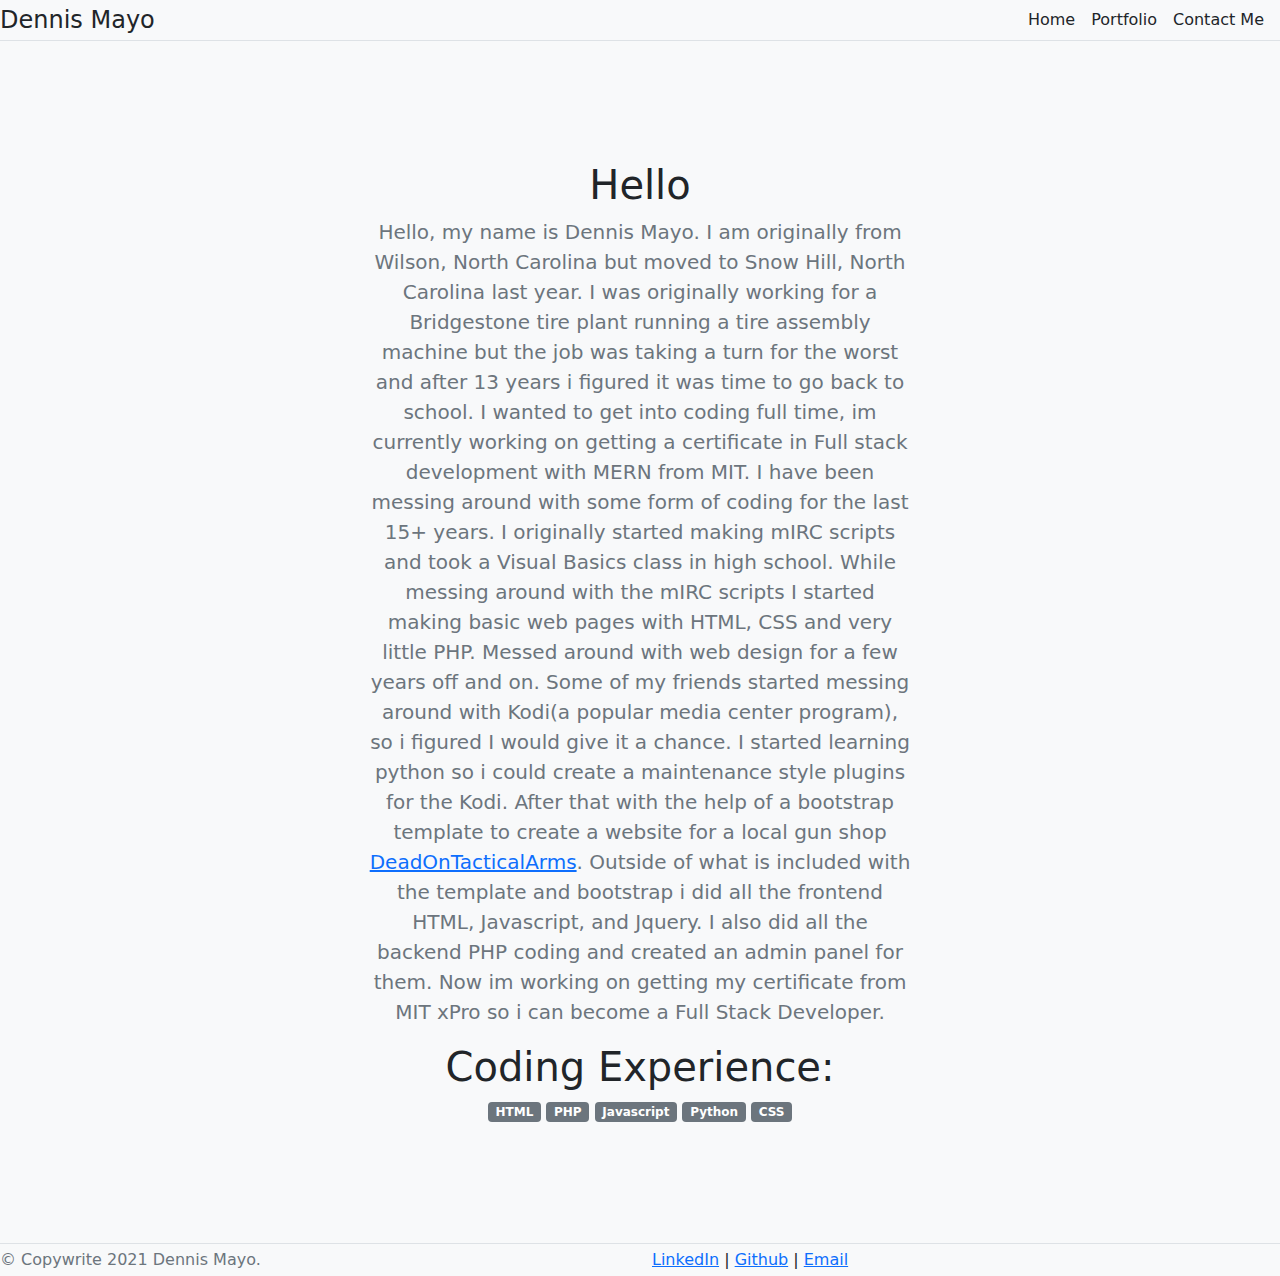
==== index.html @ 576a7943 "page updates" ====
<!DOCTYPE html>
<html lang="en" class="h-100">
<head>
    <meta charset="UTF-8">
    <meta http-equiv="X-UA-Compatible" content="IE=edge">
    <meta name="viewport" content="width=device-width, initial-scale=1.0">
    <title>Contact Me</title>
    <link href="./assets/css/bootstrap.min.css" rel="stylesheet" integrity="sha384-KyZXEAg3QhqLMpG8r+8fhAXLRk2vvoC2f3B09zVXn8CA5QIVfZOJ3BCsw2P0p/We" crossorigin="anonymous">
    <link href="./assets/css/custom.css" rel="stylesheet">
    <link href="./assets/css/fontawesome.min.css" rel="stylesheet">
</head>

<body class="d-flex flex-column h-100 bg-light">
    <header>
        <div class="d-flex flex-column flex-md-row align-items-center mb-4 border-bottom">
            <a href="./index.html" class="d-flex align-items-center text-dark text-decoration-none">
                <span class="fs-4">Dennis Mayo</span>
            </a>
        
            <nav class="d-inline-flex mt-2 mt-md-0 ms-md-auto">
                <a class="me-3 py-2 text-dark text-decoration-none active" href="./index.html">Home</a>
                <a class="me-3 py-2 text-dark text-decoration-none" href="./portfolio.html">Portfolio</a>
                <a class="me-3 py-2 text-dark text-decoration-none" href="./contact.html">Contact Me</a>
            </nav>
        </div>
    </header>
    
    <main class="flex-shrink-0">
        <section class="py-5 text-center container">
            <div class="row py-lg-5">
              <div class="col-lg-6 col-md-8 mx-auto">
                <h1 class="fw-light">Hello</h1>
                <p class="lead text-muted">Hello, my name is Dennis Mayo.  I am originally from Wilson, North Carolina but moved to Snow Hill, North Carolina last year.
                  I was originally working for a Bridgestone tire plant running a tire assembly machine but the job was taking a turn for the worst and after 13 years i figured 
                  it was time to go back to school.  I wanted to get into coding full time, im currently working on getting a certificate in Full stack development with MERN from MIT.
                  I have been messing around with some form of coding for the last 15+ years.   I originally started making mIRC scripts and took a Visual Basics class in high school.  
                  While messing around with the mIRC scripts I started making basic web pages with HTML, CSS and very little PHP.  Messed around with web design for a few years off and on.
                  Some of my friends started messing around with Kodi(a popular media center program), so i figured I would give it a chance.  I started learning python so i could create
                  a maintenance style plugins for the Kodi.  After that with the help of a bootstrap template to create a website for a local gun shop <a href="http://DeadOnTacticalArms.com">DeadOnTacticalArms</a>.
                  Outside of what is included with the template and bootstrap i did all the frontend HTML, Javascript, and Jquery.  I also did all the backend PHP coding and created an admin panel for them.
                  Now im working on getting my certificate from MIT xPro so i can become a Full Stack Developer.
                </p>

                <h1>Coding Experience:</h1>
                <span class="badge bg-secondary">HTML</span> <span class="badge bg-secondary">PHP</span> <span class="badge bg-secondary">Javascript</span> <span class="badge bg-secondary">Python</span> <span class="badge bg-secondary">CSS</span>
              </div>
            </div>
        </section>
    </main>

    <footer class="footer mt-4 py-1 border-top">
        <div class="row">
            <div class="col-md-6">
                <span class="text-muted">&copy; Copywrite 2021 Dennis Mayo.</span>
            </div>
            <div class="col-md-6">
                <a href="">LinkedIn</a> | <a href="">Github</a> | <a href="">Email</a>
            </div>
        </div>
    </footer>

    <script src="./assets/js/bootstrap.bundle.min.js" integrity="sha384-U1DAWAznBHeqEIlVSCgzq+c9gqGAJn5c/t99JyeKa9xxaYpSvHU5awsuZVVFIhvj" crossorigin="anonymous"></script>
    <script src="./assets/js/script.js"></script>
    <script src="./assets/js/fontawesome.min.js"></script>

</body>

</html>
---- assets/css/custom.css ----
.bd-placeholder-img {
    font-size: 1.125rem;
    text-anchor: middle;
    -webkit-user-select: none;
    -moz-user-select: none;
    user-select: none;
}

@media (min-width: 768px) {
    .bd-placeholder-img-lg {
      font-size: 3.5rem;
    }
}

main > .container {
    padding: 60px 15px 0;
}
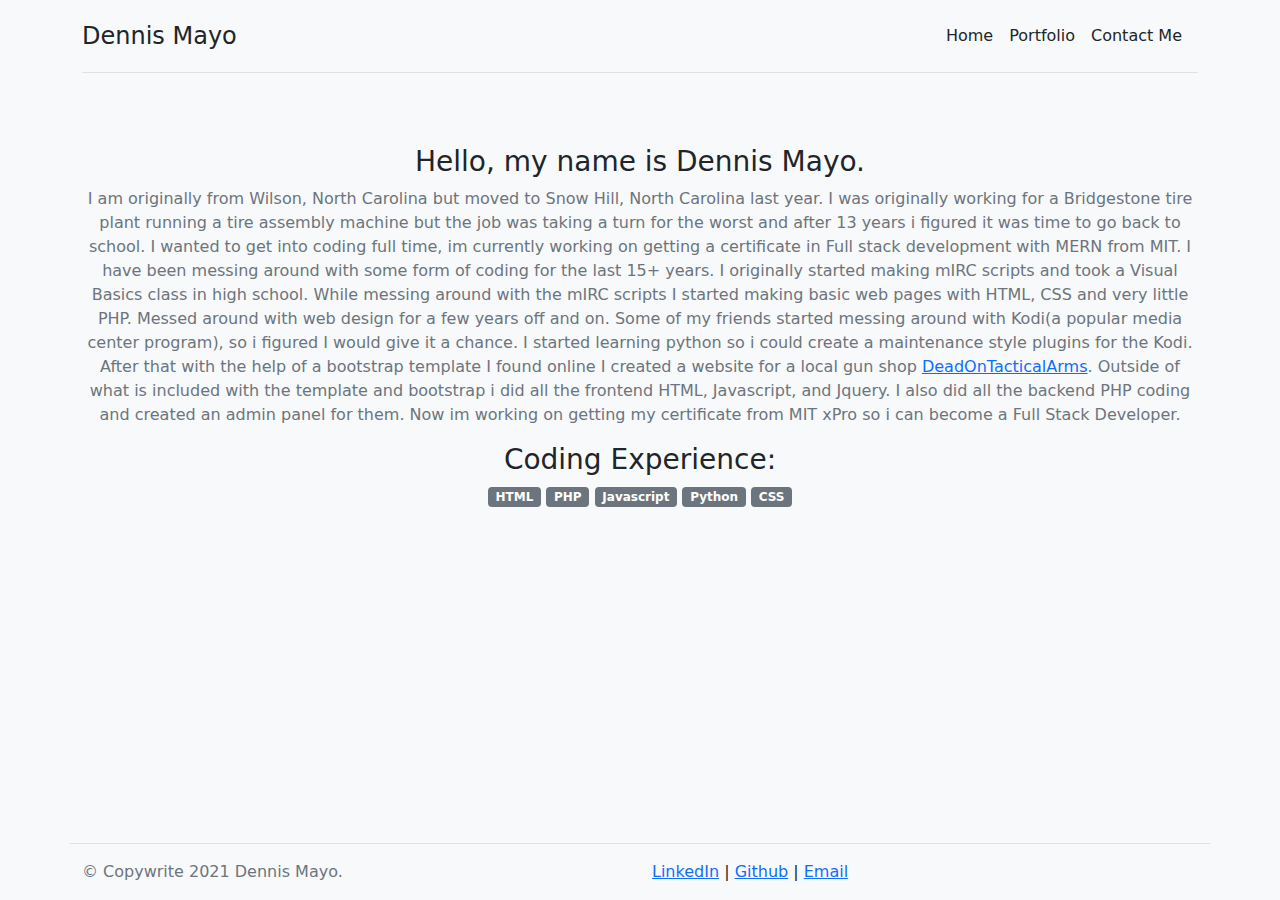
==== commit 08e1ff42: "css update" ====
--- a/index.html
+++ b/index.html
@@ -4,15 +4,16 @@
     <meta charset="UTF-8">
     <meta http-equiv="X-UA-Compatible" content="IE=edge">
     <meta name="viewport" content="width=device-width, initial-scale=1.0">
-    <title>Contact Me</title>
-    <link href="./assets/css/bootstrap.min.css" rel="stylesheet" integrity="sha384-KyZXEAg3QhqLMpG8r+8fhAXLRk2vvoC2f3B09zVXn8CA5QIVfZOJ3BCsw2P0p/We" crossorigin="anonymous">
-    <link href="./assets/css/custom.css" rel="stylesheet">
-    <link href="./assets/css/fontawesome.min.css" rel="stylesheet">
+    <title>Dennis Mayo: Home</title>
+    <link href="https://dennisamayo.github.io/assets/css/bootstrap.min.css" rel="stylesheet" integrity="sha384-KyZXEAg3QhqLMpG8r+8fhAXLRk2vvoC2f3B09zVXn8CA5QIVfZOJ3BCsw2P0p/We" crossorigin="anonymous">
+    <link href="https://dennisamayo.github.io/assets/css/custom.css" rel="stylesheet">
+    <link rel="stylesheet" href="https://cdn.jsdelivr.net/npm/bootstrap-icons@1.5.0/font/bootstrap-icons.css">
 </head>
 
-<body class="d-flex flex-column h-100 bg-light">
-    <header>
-        <div class="d-flex flex-column flex-md-row align-items-center mb-4 border-bottom">
+<body class="d-flex flex-column bg-light h-100">
+    
+    <header class="container">
+        <div class="d-flex flex-column flex-md-row align-items-center py-3 mb-4 border-bottom">
             <a href="./index.html" class="d-flex align-items-center text-dark text-decoration-none">
                 <span class="fs-4">Dennis Mayo</span>
             </a>
@@ -27,41 +28,38 @@
     
     <main class="flex-shrink-0">
         <section class="py-5 text-center container">
-            <div class="row py-lg-5">
-              <div class="col-lg-6 col-md-8 mx-auto">
-                <h1 class="fw-light">Hello</h1>
-                <p class="lead text-muted">Hello, my name is Dennis Mayo.  I am originally from Wilson, North Carolina but moved to Snow Hill, North Carolina last year.
-                  I was originally working for a Bridgestone tire plant running a tire assembly machine but the job was taking a turn for the worst and after 13 years i figured 
-                  it was time to go back to school.  I wanted to get into coding full time, im currently working on getting a certificate in Full stack development with MERN from MIT.
-                  I have been messing around with some form of coding for the last 15+ years.   I originally started making mIRC scripts and took a Visual Basics class in high school.  
-                  While messing around with the mIRC scripts I started making basic web pages with HTML, CSS and very little PHP.  Messed around with web design for a few years off and on.
-                  Some of my friends started messing around with Kodi(a popular media center program), so i figured I would give it a chance.  I started learning python so i could create
-                  a maintenance style plugins for the Kodi.  After that with the help of a bootstrap template to create a website for a local gun shop <a href="http://DeadOnTacticalArms.com">DeadOnTacticalArms</a>.
-                  Outside of what is included with the template and bootstrap i did all the frontend HTML, Javascript, and Jquery.  I also did all the backend PHP coding and created an admin panel for them.
-                  Now im working on getting my certificate from MIT xPro so i can become a Full Stack Developer.
-                </p>
+            <h3>Hello, my name is Dennis Mayo.</h3>
+            <p class="text-muted">I am originally from Wilson, North Carolina but moved to Snow Hill, North Carolina last year.
+                I was originally working for a Bridgestone tire plant running a tire assembly machine but the job was taking a turn for the worst and after 13 years i figured 
+                it was time to go back to school.  I wanted to get into coding full time, im currently working on getting a certificate in Full stack development with MERN from MIT.
+                I have been messing around with some form of coding for the last 15+ years.   I originally started making mIRC scripts and took a Visual Basics class in high school.  
+                While messing around with the mIRC scripts I started making basic web pages with HTML, CSS and very little PHP.  Messed around with web design for a few years off and on.
+                Some of my friends started messing around with Kodi(a popular media center program), so i figured I would give it a chance.  I started learning python so i could create
+                a maintenance style plugins for the Kodi.  After that with the help of a bootstrap template I found online I created a website for a local gun shop <a href="http://DeadOnTacticalArms.com">DeadOnTacticalArms</a>.
+                Outside of what is included with the template and bootstrap i did all the frontend HTML, Javascript, and Jquery.  I also did all the backend PHP coding and created an admin panel for them.
+                Now im working on getting my certificate from MIT xPro so i can become a Full Stack Developer.
+            </p>
 
-                <h1>Coding Experience:</h1>
-                <span class="badge bg-secondary">HTML</span> <span class="badge bg-secondary">PHP</span> <span class="badge bg-secondary">Javascript</span> <span class="badge bg-secondary">Python</span> <span class="badge bg-secondary">CSS</span>
-              </div>
-            </div>
+            <h3>Coding Experience:</h3>
+            <span class="badge bg-secondary">HTML</span> <span class="badge bg-secondary">PHP</span> <span class="badge bg-secondary">Javascript</span> <span class="badge bg-secondary">Python</span> <span class="badge bg-secondary">CSS</span>
         </section>
     </main>
 
-    <footer class="footer mt-4 py-1 border-top">
-        <div class="row">
-            <div class="col-md-6">
-                <span class="text-muted">&copy; Copywrite 2021 Dennis Mayo.</span>
-            </div>
-            <div class="col-md-6">
-                <a href="">LinkedIn</a> | <a href="">Github</a> | <a href="">Email</a>
+    <footer class="footer mt-auto">
+        <div class="container py-3 border-top">
+            <div class="row">
+                <div class="col-md-6">
+                    <span class="text-muted">&copy; Copywrite 2021 Dennis Mayo.</span>
+                </div>
+                <div class="col-md-6">
+                    <a href="https://www.linkedin.com/in/dennis-mayo-7958a2213/">LinkedIn</a> | <a href="https://github.com/DennisAMayo?tab=repositories">Github</a> | <a href="mailto:mayo.dennis87@gmail.com">Email</a>
+                </div>
             </div>
         </div>
     </footer>
 
-    <script src="./assets/js/bootstrap.bundle.min.js" integrity="sha384-U1DAWAznBHeqEIlVSCgzq+c9gqGAJn5c/t99JyeKa9xxaYpSvHU5awsuZVVFIhvj" crossorigin="anonymous"></script>
-    <script src="./assets/js/script.js"></script>
-    <script src="./assets/js/fontawesome.min.js"></script>
+    <script src="https://dennisamayo.github.io/assets/js/bootstrap.bundle.min.js" integrity="sha384-U1DAWAznBHeqEIlVSCgzq+c9gqGAJn5c/t99JyeKa9xxaYpSvHU5awsuZVVFIhvj" crossorigin="anonymous"></script>
+    <script src="https://dennisamayo.github.io/assets/js/script.js"></script>
 
 </body>
 
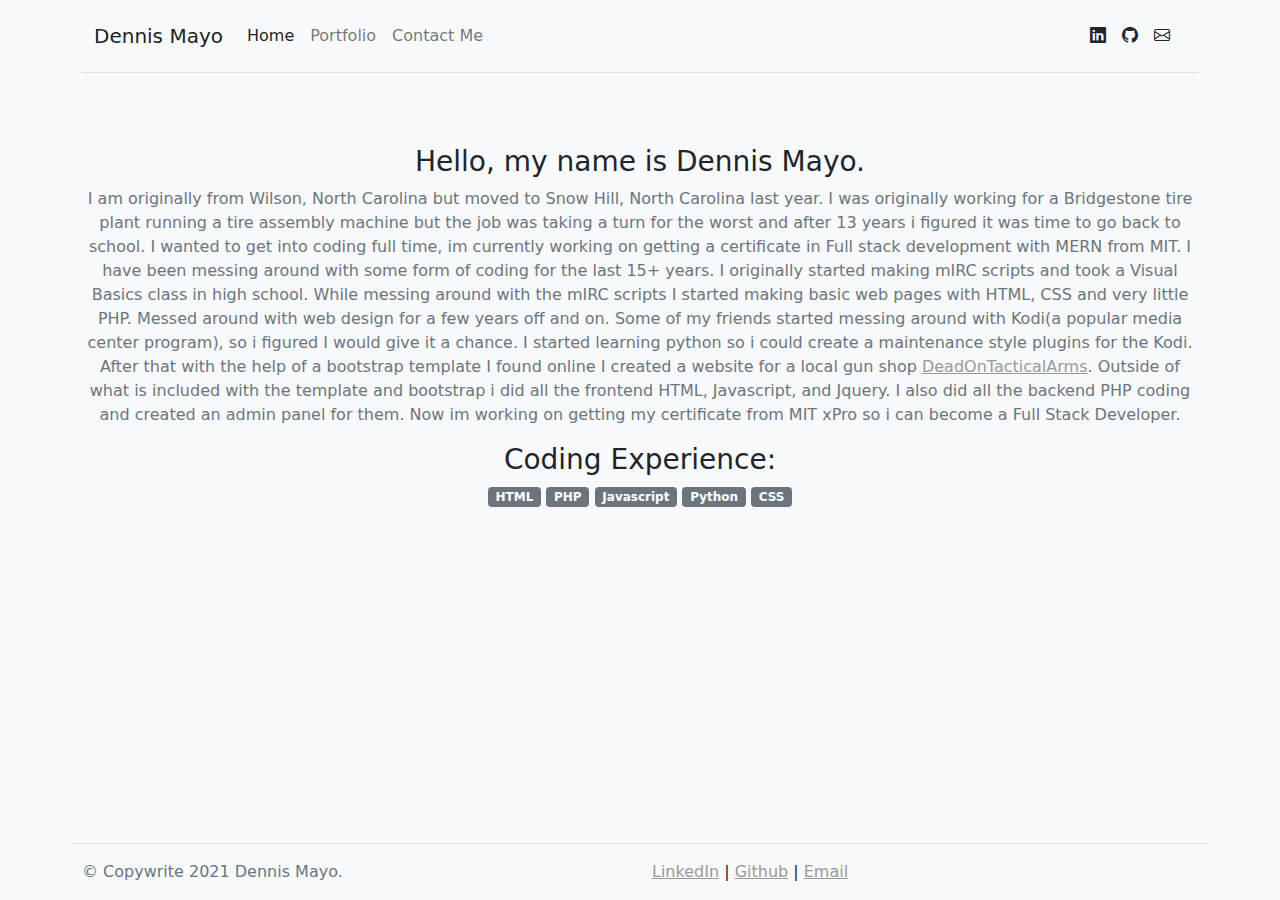
==== commit bbc88964: "page updates and minor css" ====
--- a/index.html
+++ b/index.html
@@ -13,17 +13,32 @@
 <body class="d-flex flex-column bg-light h-100">
     
     <header class="container">
-        <div class="d-flex flex-column flex-md-row align-items-center py-3 mb-4 border-bottom">
-            <a href="./index.html" class="d-flex align-items-center text-dark text-decoration-none">
-                <span class="fs-4">Dennis Mayo</span>
-            </a>
-        
-            <nav class="d-inline-flex mt-2 mt-md-0 ms-md-auto">
-                <a class="me-3 py-2 text-dark text-decoration-none active" href="./index.html">Home</a>
-                <a class="me-3 py-2 text-dark text-decoration-none" href="./portfolio.html">Portfolio</a>
-                <a class="me-3 py-2 text-dark text-decoration-none" href="./contact.html">Contact Me</a>
-            </nav>
-        </div>
+        <nav class="navbar navbar-expand-md navbar-light align-items-center py-3 mb-4 border-bottom">
+            <div class="container-fluid">
+              <a class="navbar-brand" href="#">Dennis Mayo</a>
+              <button class="navbar-toggler" type="button" data-bs-toggle="collapse" data-bs-target="#navbarCollapse" aria-controls="navbarCollapse" aria-expanded="false" aria-label="Toggle navigation">
+                <span class="navbar-toggler-icon"></span>
+              </button>
+              <div class="collapse navbar-collapse" id="navbarCollapse">
+                <ul class="navbar-nav me-auto mb-2 mb-md-0">
+                  <li class="nav-item">
+                    <a class="nav-link active" href="./index.html">Home</a>
+                  </li>
+                  <li class="nav-item">
+                    <a class="nav-link" href="./portfolio.html">Portfolio</a>
+                  </li>
+                  <li class="nav-item">
+                    <a class="nav-link" href="./contact.html">Contact Me</a>
+                  </li>
+                </ul>
+                <div class="d-flex">
+                    <a class="me-3 py-2 text-dark text-decoration-none" href="https://www.linkedin.com/in/dennis-mayo-7958a2213/"><i class="bi bi-linkedin"></i></a> 
+                    <a class="me-3 py-2 text-dark text-decoration-none" href="https://github.com/DennisAMayo?tab=repositories"><i class="bi bi-github"></i></a> 
+                    <a class="me-3 py-2 text-dark text-decoration-none" href="mailto:mayo.dennis87@gmail.com"><i class="bi bi-envelope"></i></a>
+                </div>
+              </div>
+            </div>
+        </nav>
     </header>
     
     <main class="flex-shrink-0">
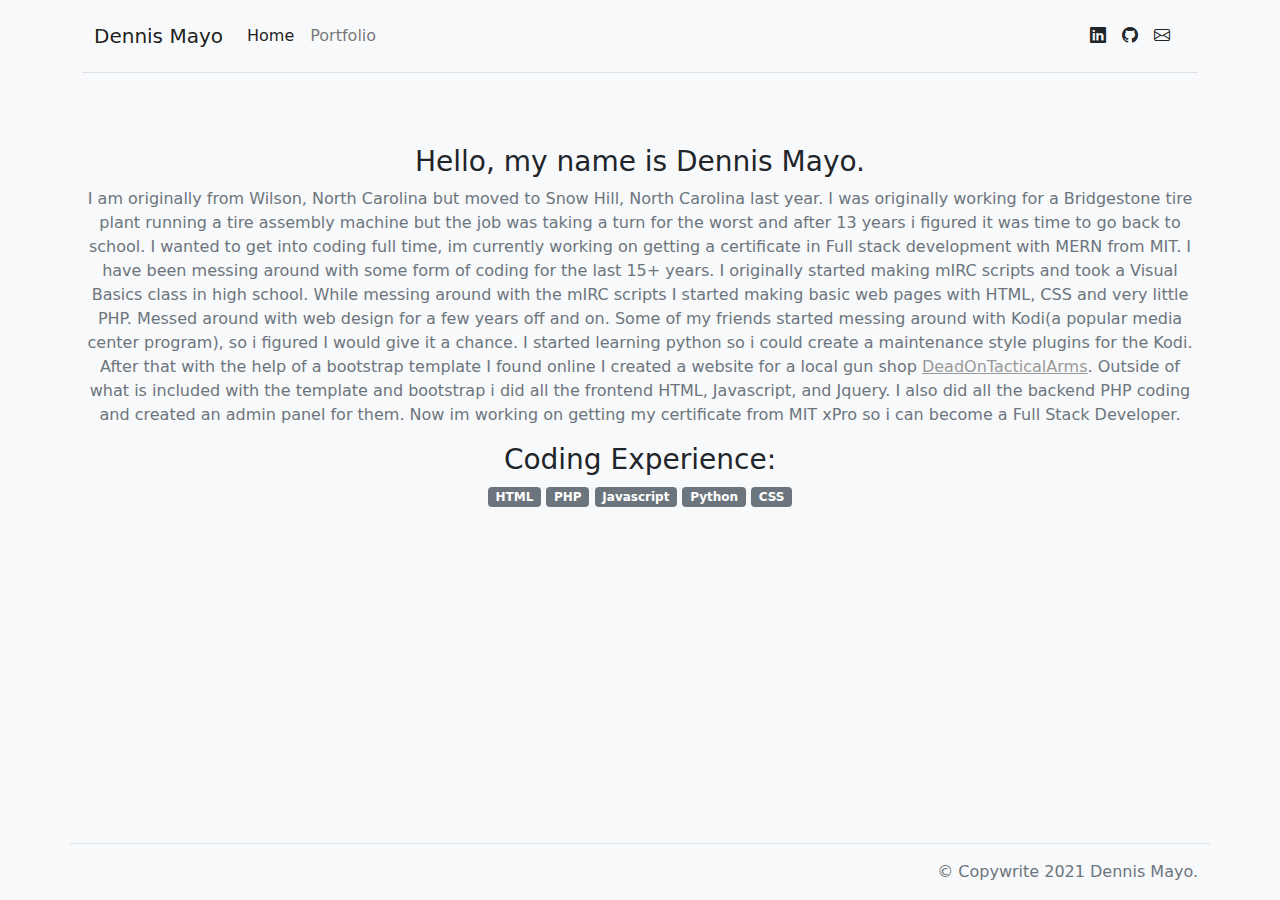
==== commit 4435078c: "code changes" ====
--- a/index.html
+++ b/index.html
@@ -26,9 +26,6 @@
                   </li>
                   <li class="nav-item">
                     <a class="nav-link" href="./portfolio.html">Portfolio</a>
-                  </li>
-                  <li class="nav-item">
-                    <a class="nav-link" href="./contact.html">Contact Me</a>
                   </li>
                 </ul>
                 <div class="d-flex">
@@ -63,11 +60,8 @@
     <footer class="footer mt-auto">
         <div class="container py-3 border-top">
             <div class="row">
-                <div class="col-md-6">
-                    <span class="text-muted">&copy; Copywrite 2021 Dennis Mayo.</span>
-                </div>
-                <div class="col-md-6">
-                    <a href="https://www.linkedin.com/in/dennis-mayo-7958a2213/">LinkedIn</a> | <a href="https://github.com/DennisAMayo?tab=repositories">Github</a> | <a href="mailto:mayo.dennis87@gmail.com">Email</a>
+                <div>
+                    <span class="text-muted float-end">&copy; Copywrite 2021 Dennis Mayo.</span>
                 </div>
             </div>
         </div>
@@ -75,6 +69,7 @@
 
     <script src="https://dennisamayo.github.io/assets/js/bootstrap.bundle.min.js" integrity="sha384-U1DAWAznBHeqEIlVSCgzq+c9gqGAJn5c/t99JyeKa9xxaYpSvHU5awsuZVVFIhvj" crossorigin="anonymous"></script>
     <script src="https://dennisamayo.github.io/assets/js/script.js"></script>
+    <script src="https://dennisamayo.github.io/assets/js/jquery-3.6.0.js"></script>
 
 </body>
 
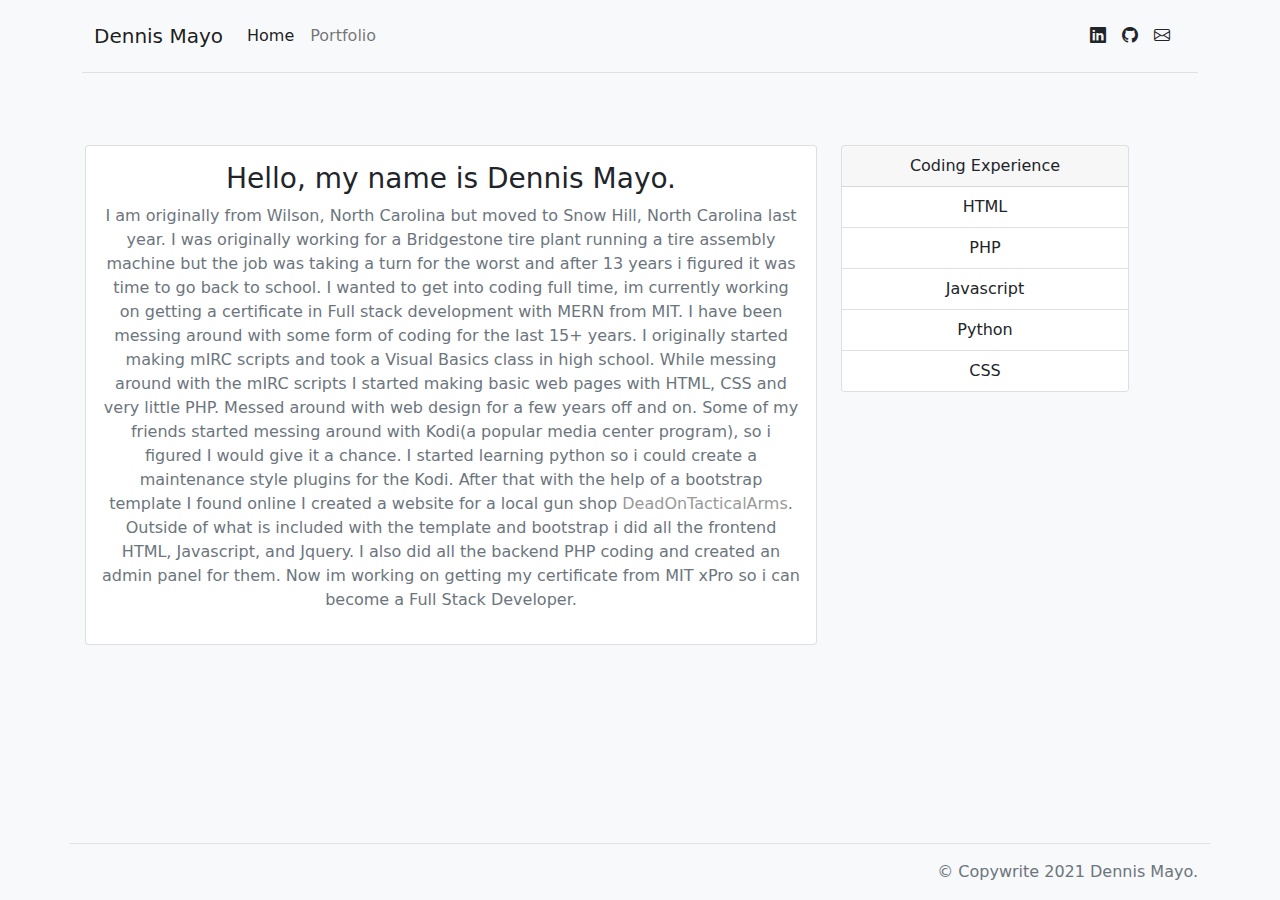
==== commit 8fa01759: "website update" ====
--- a/index.html
+++ b/index.html
@@ -5,9 +5,9 @@
     <meta http-equiv="X-UA-Compatible" content="IE=edge">
     <meta name="viewport" content="width=device-width, initial-scale=1.0">
     <title>Dennis Mayo: Home</title>
-    <link href="https://dennisamayo.github.io/assets/css/bootstrap.min.css" rel="stylesheet" integrity="sha384-KyZXEAg3QhqLMpG8r+8fhAXLRk2vvoC2f3B09zVXn8CA5QIVfZOJ3BCsw2P0p/We" crossorigin="anonymous">
-    <link href="https://dennisamayo.github.io/assets/css/custom.css" rel="stylesheet">
-    <link rel="stylesheet" href="https://cdn.jsdelivr.net/npm/bootstrap-icons@1.5.0/font/bootstrap-icons.css">
+    <link href="./assets/css/bootstrap.min.css" rel="stylesheet" integrity="sha384-KyZXEAg3QhqLMpG8r+8fhAXLRk2vvoC2f3B09zVXn8CA5QIVfZOJ3BCsw2P0p/We" crossorigin="anonymous">
+    <link href="./assets/css/custom.css" rel="stylesheet">
+    <link href="https://cdn.jsdelivr.net/npm/bootstrap-icons@1.5.0/font/bootstrap-icons.css" rel="stylesheet">
 </head>
 
 <body class="d-flex flex-column bg-light h-100">
@@ -40,20 +40,39 @@
     
     <main class="flex-shrink-0">
         <section class="py-5 text-center container">
-            <h3>Hello, my name is Dennis Mayo.</h3>
-            <p class="text-muted">I am originally from Wilson, North Carolina but moved to Snow Hill, North Carolina last year.
-                I was originally working for a Bridgestone tire plant running a tire assembly machine but the job was taking a turn for the worst and after 13 years i figured 
-                it was time to go back to school.  I wanted to get into coding full time, im currently working on getting a certificate in Full stack development with MERN from MIT.
-                I have been messing around with some form of coding for the last 15+ years.   I originally started making mIRC scripts and took a Visual Basics class in high school.  
-                While messing around with the mIRC scripts I started making basic web pages with HTML, CSS and very little PHP.  Messed around with web design for a few years off and on.
-                Some of my friends started messing around with Kodi(a popular media center program), so i figured I would give it a chance.  I started learning python so i could create
-                a maintenance style plugins for the Kodi.  After that with the help of a bootstrap template I found online I created a website for a local gun shop <a href="http://DeadOnTacticalArms.com">DeadOnTacticalArms</a>.
-                Outside of what is included with the template and bootstrap i did all the frontend HTML, Javascript, and Jquery.  I also did all the backend PHP coding and created an admin panel for them.
-                Now im working on getting my certificate from MIT xPro so i can become a Full Stack Developer.
-            </p>
-
-            <h3>Coding Experience:</h3>
-            <span class="badge bg-secondary">HTML</span> <span class="badge bg-secondary">PHP</span> <span class="badge bg-secondary">Javascript</span> <span class="badge bg-secondary">Python</span> <span class="badge bg-secondary">CSS</span>
+          <div class="row">
+            <div class="col-md-8">
+              <div class="card">
+                <div class="card-body">
+                  <h3>Hello, my name is Dennis Mayo.</h3>
+                  <p class="text-muted">I am originally from Wilson, North Carolina but moved to Snow Hill, North Carolina last year.
+                      I was originally working for a Bridgestone tire plant running a tire assembly machine but the job was taking a turn for the worst and after 13 years i figured 
+                      it was time to go back to school.  I wanted to get into coding full time, im currently working on getting a certificate in Full stack development with MERN from MIT.
+                      I have been messing around with some form of coding for the last 15+ years.   I originally started making mIRC scripts and took a Visual Basics class in high school.  
+                      While messing around with the mIRC scripts I started making basic web pages with HTML, CSS and very little PHP.  Messed around with web design for a few years off and on.
+                      Some of my friends started messing around with Kodi(a popular media center program), so i figured I would give it a chance.  I started learning python so i could create
+                      a maintenance style plugins for the Kodi.  After that with the help of a bootstrap template I found online I created a website for a local gun shop <a href="http://DeadOnTacticalArms.com">DeadOnTacticalArms</a>.
+                      Outside of what is included with the template and bootstrap i did all the frontend HTML, Javascript, and Jquery.  I also did all the backend PHP coding and created an admin panel for them.
+                      Now im working on getting my certificate from MIT xPro so i can become a Full Stack Developer.
+                  </p>
+                </div>
+              </div>
+            </div>
+            <div class="col-md-4">
+              <div class="card" style="width: 18rem;">
+                <div class="card-header">
+                  Coding Experience
+                </div>
+                <ul class="list-group list-group-flush">
+                  <li class="list-group-item">HTML</li>
+                  <li class="list-group-item">PHP</li>
+                  <li class="list-group-item">Javascript</li>
+                  <li class="list-group-item">Python</li>
+                  <li class="list-group-item">CSS</li>
+                </ul>
+              </div>
+            </div>
+          </div>
         </section>
     </main>
 
@@ -67,9 +86,8 @@
         </div>
     </footer>
 
-    <script src="https://dennisamayo.github.io/assets/js/bootstrap.bundle.min.js" integrity="sha384-U1DAWAznBHeqEIlVSCgzq+c9gqGAJn5c/t99JyeKa9xxaYpSvHU5awsuZVVFIhvj" crossorigin="anonymous"></script>
-    <script src="https://dennisamayo.github.io/assets/js/script.js"></script>
-    <script src="https://dennisamayo.github.io/assets/js/jquery-3.6.0.js"></script>
+    <script src="./assets/js/bootstrap.bundle.min.js" integrity="sha384-U1DAWAznBHeqEIlVSCgzq+c9gqGAJn5c/t99JyeKa9xxaYpSvHU5awsuZVVFIhvj" crossorigin="anonymous"></script>
+    <script src="./assets/js/script.js"></script>
 
 </body>
 
--- a/assets/css/custom.css
+++ b/assets/css/custom.css
@@ -0,0 +1,26 @@
+.bd-placeholder-img {
+    font-size: 1.125rem;
+    text-anchor: middle;
+    -webkit-user-select: none;
+    -moz-user-select: none;
+    user-select: none;
+}
+
+@media (min-width: 768px) {
+    .bd-placeholder-img-lg {
+      font-size: 3.5rem;
+    }
+}
+
+main > .container {
+    padding: 20px 15px 0;
+}
+
+a {
+    color: #999;
+    text-decoration: none;
+}
+a:hover {
+    color: #555;
+    text-decoration: none;
+}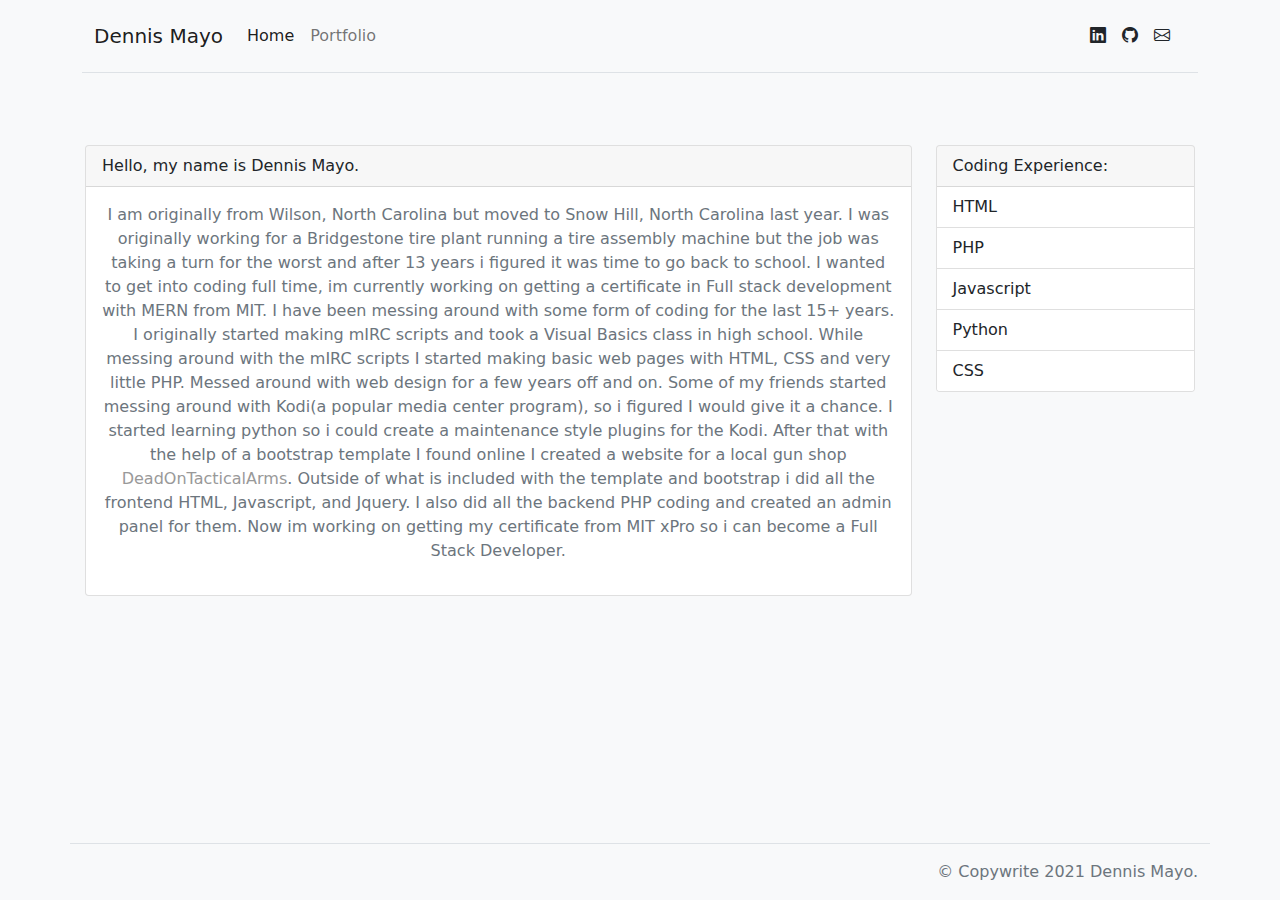
==== commit bffeb131: "Update index.html" ====
--- a/index.html
+++ b/index.html
@@ -39,12 +39,14 @@
     </header>
     
     <main class="flex-shrink-0">
-        <section class="py-5 text-center container">
+        <section class="py-5 container">
           <div class="row">
-            <div class="col-md-8">
+            <div class="col-md-9">
               <div class="card">
-                <div class="card-body">
-                  <h3>Hello, my name is Dennis Mayo.</h3>
+                <div class="card-header">
+                  Hello, my name is Dennis Mayo.
+                </div>
+                <div class="card-body text-center">
                   <p class="text-muted">I am originally from Wilson, North Carolina but moved to Snow Hill, North Carolina last year.
                       I was originally working for a Bridgestone tire plant running a tire assembly machine but the job was taking a turn for the worst and after 13 years i figured 
                       it was time to go back to school.  I wanted to get into coding full time, im currently working on getting a certificate in Full stack development with MERN from MIT.
@@ -58,10 +60,10 @@
                 </div>
               </div>
             </div>
-            <div class="col-md-4">
-              <div class="card" style="width: 18rem;">
+            <div class="col-md-3">
+              <div class="card">
                 <div class="card-header">
-                  Coding Experience
+                  Coding Experience:
                 </div>
                 <ul class="list-group list-group-flush">
                   <li class="list-group-item">HTML</li>
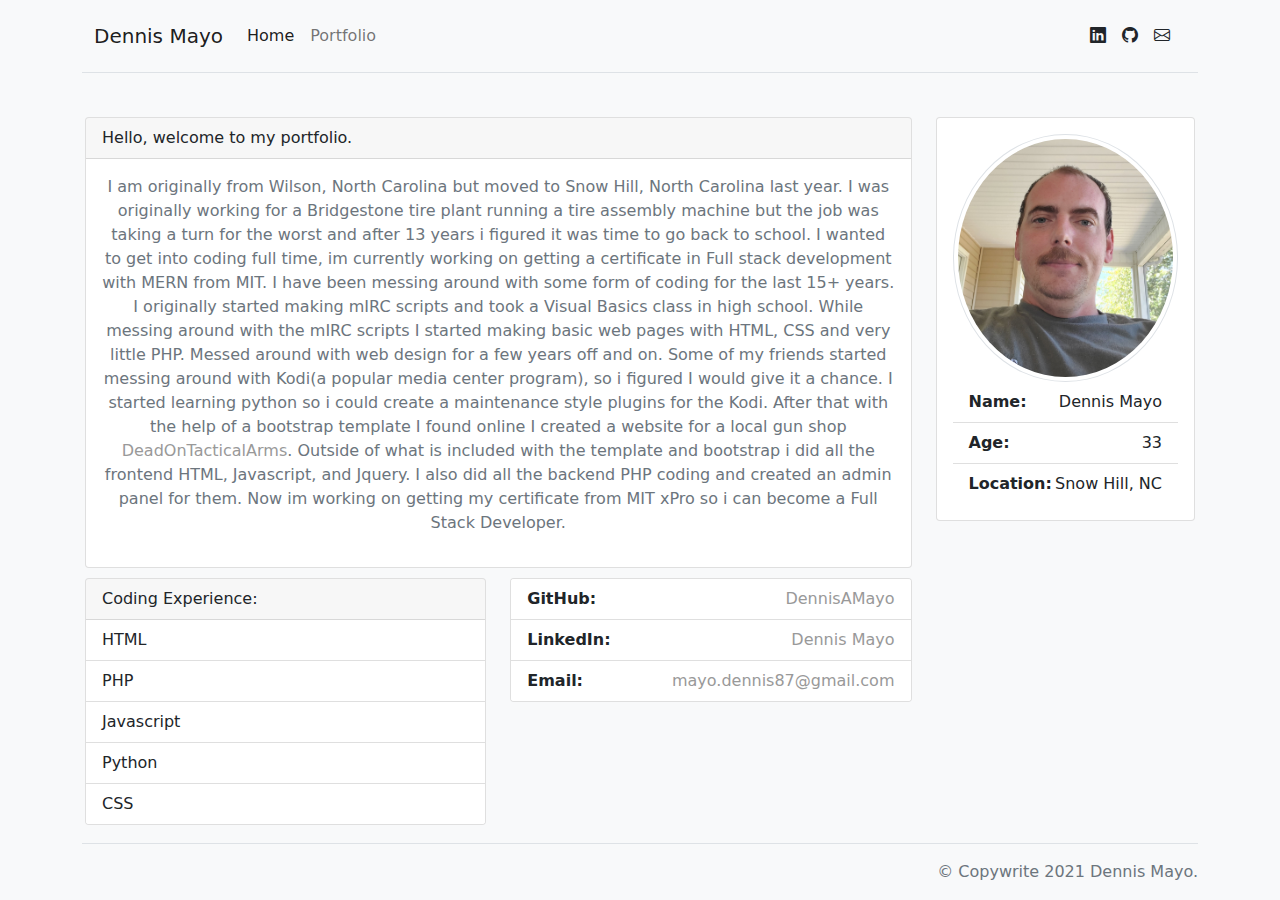
==== commit 954dee6d: "webpage changes" ====
--- a/index.html
+++ b/index.html
@@ -39,12 +39,12 @@
     </header>
     
     <main class="flex-shrink-0">
-        <section class="py-5 container">
+        <section class="container">
           <div class="row">
             <div class="col-md-9">
-              <div class="card">
+              <div class="card" style="margin-bottom: 10px;">
                 <div class="card-header">
-                  Hello, my name is Dennis Mayo.
+                  Hello, welcome to my portfolio.
                 </div>
                 <div class="card-body text-center">
                   <p class="text-muted">I am originally from Wilson, North Carolina but moved to Snow Hill, North Carolina last year.
@@ -59,27 +59,52 @@
                   </p>
                 </div>
               </div>
+              <div class="row">
+                <div class="col-md-6">
+                  <div class="card my-10">
+                    <div class="card-header">
+                      Coding Experience:
+                    </div>
+                    <ul class="list-group list-group-flush">
+                      <li class="list-group-item">HTML</li>
+                      <li class="list-group-item">PHP</li>
+                      <li class="list-group-item">Javascript</li>
+                      <li class="list-group-item">Python</li>
+                      <li class="list-group-item">CSS</li>
+                    </ul>
+                  </div>
+                </div>
+                <div class="col-md-6">
+                  <div class="card my-10">
+
+                    <ul class="list-group list-group-flush">
+                      <li class="list-group-item"><b>GitHub:</b> <a href="https://github.com/DennisAMayo?tab=repositories" class="float-end">DennisAMayo</a></li>
+                      <li class="list-group-item"><b>LinkedIn:</b> <a href="https://www.linkedin.com/in/dennis-mayo-7958a2213/" class="float-end">Dennis Mayo</a></li>
+                      <li class="list-group-item"><b>Email:</b> <a href="mailto:mayo.dennis87@gmail.com" class="float-end">mayo.dennis87@gmail.com</a></li>
+                    </ul>
+
+                  </div>
+                </div>
+              </div>
             </div>
             <div class="col-md-3">
               <div class="card">
-                <div class="card-header">
-                  Coding Experience:
+                <div class="card-body">
+                  <img src="./assets/img/me.jpg" class="img-fluid img-thumbnail rounded-circle">
+                  <ul class="list-group list-group-flush">
+                    <li class="list-group-item"><b>Name:</b> <span class="float-end">Dennis Mayo</span></li>
+                    <li class="list-group-item"><b>Age:</b> <span class="float-end">33</span></li>
+                    <li class="list-group-item"><b>Location:</b> <span class="float-end">Snow Hill, NC</span></li>
+                  </ul>
                 </div>
-                <ul class="list-group list-group-flush">
-                  <li class="list-group-item">HTML</li>
-                  <li class="list-group-item">PHP</li>
-                  <li class="list-group-item">Javascript</li>
-                  <li class="list-group-item">Python</li>
-                  <li class="list-group-item">CSS</li>
-                </ul>
               </div>
             </div>
           </div>
         </section>
     </main>
 
-    <footer class="footer mt-auto">
-        <div class="container py-3 border-top">
+    <footer class="footer container mt-auto">
+        <div class="py-3 border-top">
             <div class="row">
                 <div>
                     <span class="text-muted float-end">&copy; Copywrite 2021 Dennis Mayo.</span>
